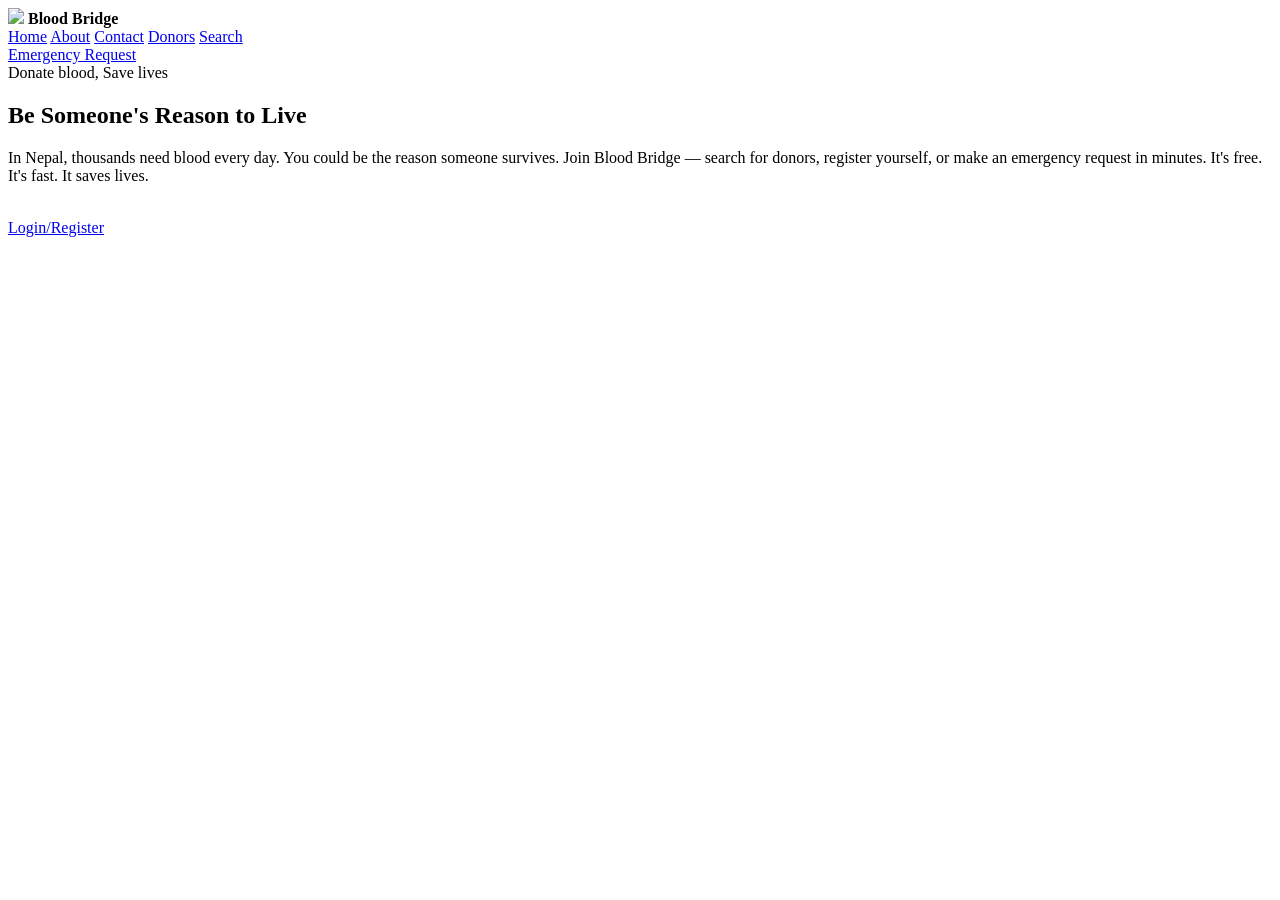
==== index.html @ a642ce76 "Add files via upload" ====
<!DOCTYPE html>
<html lang="en">
<head>
  <meta charset="UTF-8">
  <meta name="viewport" content="width=device-width, initial-scale=1.0">
  <title>Homepage</title>
  <link rel="stylesheet" href="style.css">
</head>
<body>
  <header>
    <nav>
      <div class="logo">
       <img src="https://static.vecteezy.com/system/resources/thumbnails/059/920/251/small/extraordinary-modern-a-single-drop-of-blood-authentic-free-png.png" height="30px"> <b>Blood Bridge</b>
      </div>
      <div class="menu">
        <a href="#">Home</a>
        <a href="#">About</a>
        <a href="#">Contact</a>
        <a href="#">Donors</a>
        <a href="#">Search</a>
      </div>
      <div class="Emergency">
        <a href="#">Emergency Request</a>
      </div>
    </nav>
    <section class="hero">
    <span>Donate blood, Save lives</span>
    <h1>Be Someone's Reason to Live</h1>
    <p>In Nepal, thousands need blood every day. You could be the reason someone survives. Join Blood Bridge — search for donors, register yourself, or make an emergency request in minutes. It's free. It's fast. It saves lives.</p><br>
    <a href="#">Login/Register</a>
    </section>
  </header>
</body>
</html>
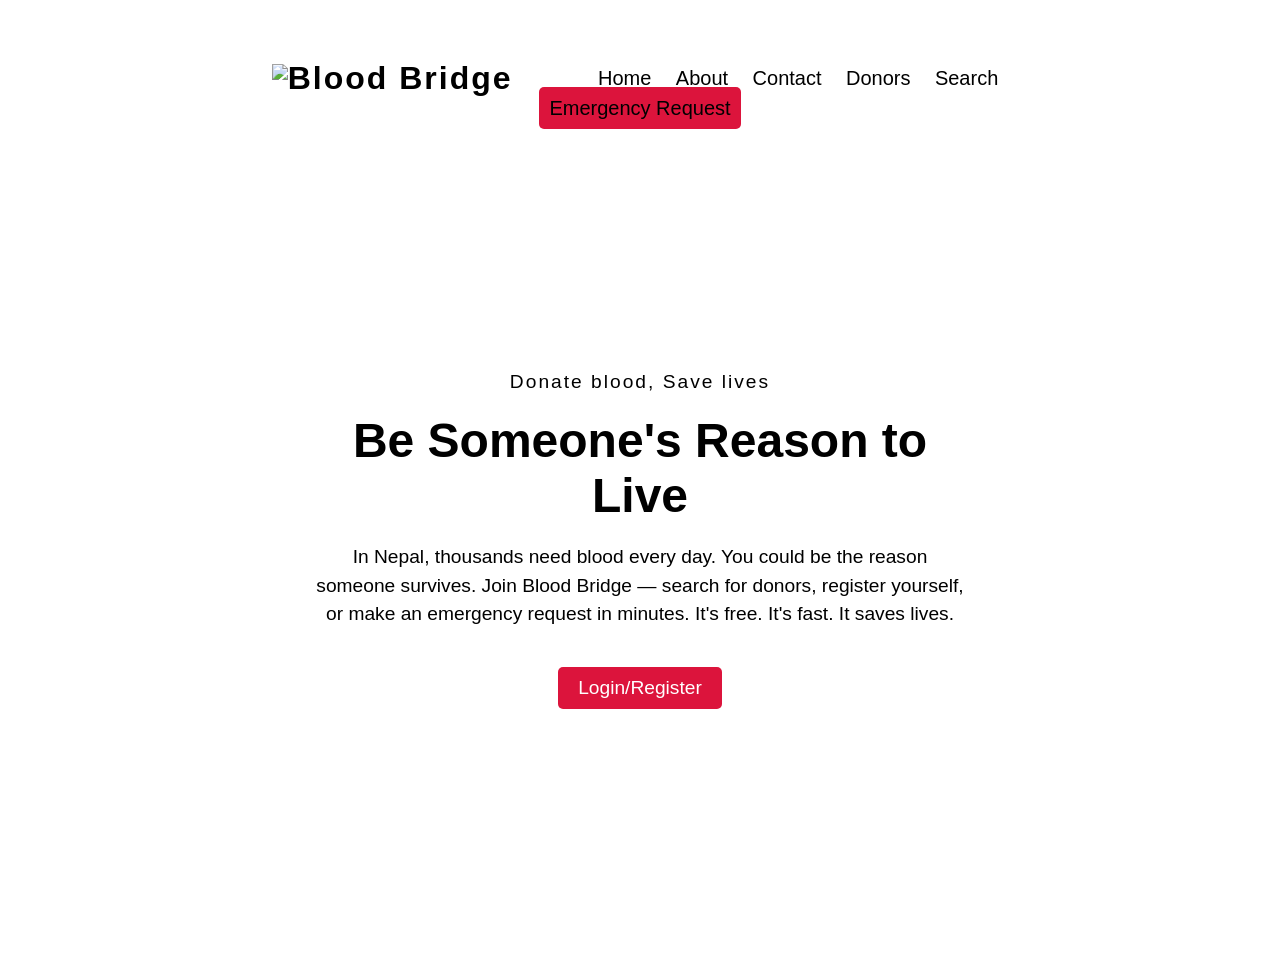
==== commit 44a2779d: "Add files via upload" ====
--- a/index.html
+++ b/index.html
@@ -13,21 +13,21 @@
        <img src="https://static.vecteezy.com/system/resources/thumbnails/059/920/251/small/extraordinary-modern-a-single-drop-of-blood-authentic-free-png.png" height="30px"> <b>Blood Bridge</b>
       </div>
       <div class="menu">
-        <a href="#">Home</a>
-        <a href="#">About</a>
-        <a href="#">Contact</a>
-        <a href="#">Donors</a>
-        <a href="#">Search</a>
+        <a href="#index">Home</a>
+        <a href="#about">About</a>
+        <a href="#contact">Contact</a>
+        <a href="#donors">Donors</a>
+        <a href="#search">Search</a>
       </div>
       <div class="Emergency">
-        <a href="#">Emergency Request</a>
+        <a href="#emergency">Emergency Request</a>
       </div>
     </nav>
     <section class="hero">
     <span>Donate blood, Save lives</span>
     <h1>Be Someone's Reason to Live</h1>
     <p>In Nepal, thousands need blood every day. You could be the reason someone survives. Join Blood Bridge — search for donors, register yourself, or make an emergency request in minutes. It's free. It's fast. It saves lives.</p><br>
-    <a href="#">Login/Register</a>
+    <a href="#login">Login/Register</a>
     </section>
   </header>
 </body>
--- a/style.css
+++ b/style.css
@@ -0,0 +1,225 @@
+*{
+  margin: 0;
+  padding: 0;
+  font-family: Arial, sans-serif;
+  box-sizing: border-box; /* Added to keep dimensions accurate */
+}
+
+header{
+  width: 100%;
+  background-image: url('https://t3.ftcdn.net/jpg/01/91/87/42/360_F_191874216_tsIiW1IzfVZFykipsiS8p9dhrSXrPf18.jpg');
+  background-position: center;
+  background-size: cover;
+  min-height: 100vh; /* Changed from height to min-height to prevent content overflow */
+  font-family: sans-serif;
+  display: flex;
+  flex-direction: column;
+}
+
+nav{
+  width: 100%;
+  min-height: 100px; /* Changed from fixed height to allow expansion */
+  color: black;
+  display: flex;
+  justify-content: space-around;
+  align-items: center;
+  flex-wrap: wrap; /* Allows navigation to wrap on smaller tablet screens */
+  padding: 20px; /* Added fallback spacing */
+}
+
+.logo{
+  font-size: 2em;
+  letter-spacing: 2px;
+  color: black;
+  display: flex;
+  align-items: center;
+}
+
+.menu a{
+  text-decoration: none;
+  color: black;
+  padding: 10px;
+  font-size: 20px;
+}
+
+.menu a:hover{
+  background-color: #FFFDD0;
+  color: black;
+  border-radius: 5px;
+  transition: 0.3s;
+}
+
+.Emergency a{
+  text-decoration: none;
+  color: black;
+  font-size: 20px;
+  background-color: crimson;
+  padding: 10px;
+  border-radius: 5px;
+}
+
+/* Made hero layout flexible using flexbox instead of absolute positioning */
+.hero{
+  width: 90%; /* Forces standard boundary margins on mobile devices */
+  max-width: 650px;
+  margin: auto; /* Centers perfectly in the remaining flex space */
+  padding: 40px 0;
+  text-align: center;
+  color: black;
+}
+
+.hero span{
+  font-size: 1.2em;
+  letter-spacing: 2px;
+}
+
+.hero h1{
+  font-size: 3em;
+  margin: 20px 0;
+}
+
+.hero p{
+  font-size: 1.2em;
+  line-height: 1.5;
+}
+
+.hero a{
+  display: inline-block;
+  margin-top: 20px;
+  padding: 10px 20px;
+  background-color: crimson;
+  color: white;
+  text-decoration: none;
+  font-size: 1.2em;
+  border-radius: 5px;
+}
+
+/* --- Mobile Breakpoint (Phones under 768px wide) --- */
+@media (max-width: 768px) {
+  nav {
+    flex-direction: column; /* Stacks navigation vertical */
+    gap: 15px; /* Adds clean spacing between wrapped items */
+  }
+
+  .menu {
+    display: flex;
+    flex-wrap: wrap;
+    justify-content: center;
+    gap: 5px;
+  }
+
+  .menu a {
+    font-size: 16px; /* Shrinks links for mobile viewports */
+    padding: 8px;
+  }
+
+  .Emergency a {
+    font-size: 16px;
+  }
+
+  .hero h1 {
+    font-size: 2.2em; /* Prevents long heading strings from truncating */
+  }
+
+  .hero p {
+    font-size: 1em;
+  }
+}
+body {
+  font-family: Arial, sans-serif;
+  max-width: 900px;
+  margin: 0 auto;
+  padding: 40px 24px;
+}
+
+.purpose {
+  margin-bottom: 60px;
+}
+
+.purpose h2 {
+  font-size: 28px;
+  margin-bottom: 16px;
+}
+
+.purpose p {
+  font-size: 15px;
+  line-height: 1.8;
+  color: #555;
+}
+
+#team {
+  margin-bottom: 60px;
+}
+
+#team h2 {
+  font-size: 28px;
+  margin-bottom: 24px;
+}
+
+.team-grid {
+  display: grid;
+  grid-template-columns: repeat(3, 1fr);
+  gap: 20px;
+}
+
+.team-member {
+  border: 1px solid #eee;
+  border-radius: 8px;
+  padding: 24px;
+  transition: background 0.3s,transform 0.3s;
+}
+
+.team-member:hover {
+  background: #FDF6E3;
+  transform: translateY(-5px);
+}
+
+.team-member h3 {
+  font-size: 16px;
+  margin-bottom: 6px;
+}
+
+.team-member p {
+  font-size: 13px;
+  color: #888;
+
+}
+
+.Project {
+  margin-bottom: 60px;
+}
+
+.Project h2 {
+  font-size: 28px;
+  margin-bottom: 24px;
+}
+
+.facts-grid {
+  display: grid;
+  grid-template-columns: repeat(3, 1fr);
+  gap: 20px;
+}
+
+.fact-card {
+  border: 1px solid #eee;
+  border-radius: 8px;
+  padding: 24px;
+  text-align: center;
+  transition: background 0.3s, transform 0.3s;
+}
+
+.fact-card:hover {
+  background: #FDF6E3;
+  transform: translateY(-5px);
+}
+
+.fact-card h1 {
+  font-size: 42px;
+  color: #B22222;
+  margin-bottom: 8px;
+}
+
+.fact-card p {
+  font-size: 13px;
+  color: #666;
+}
